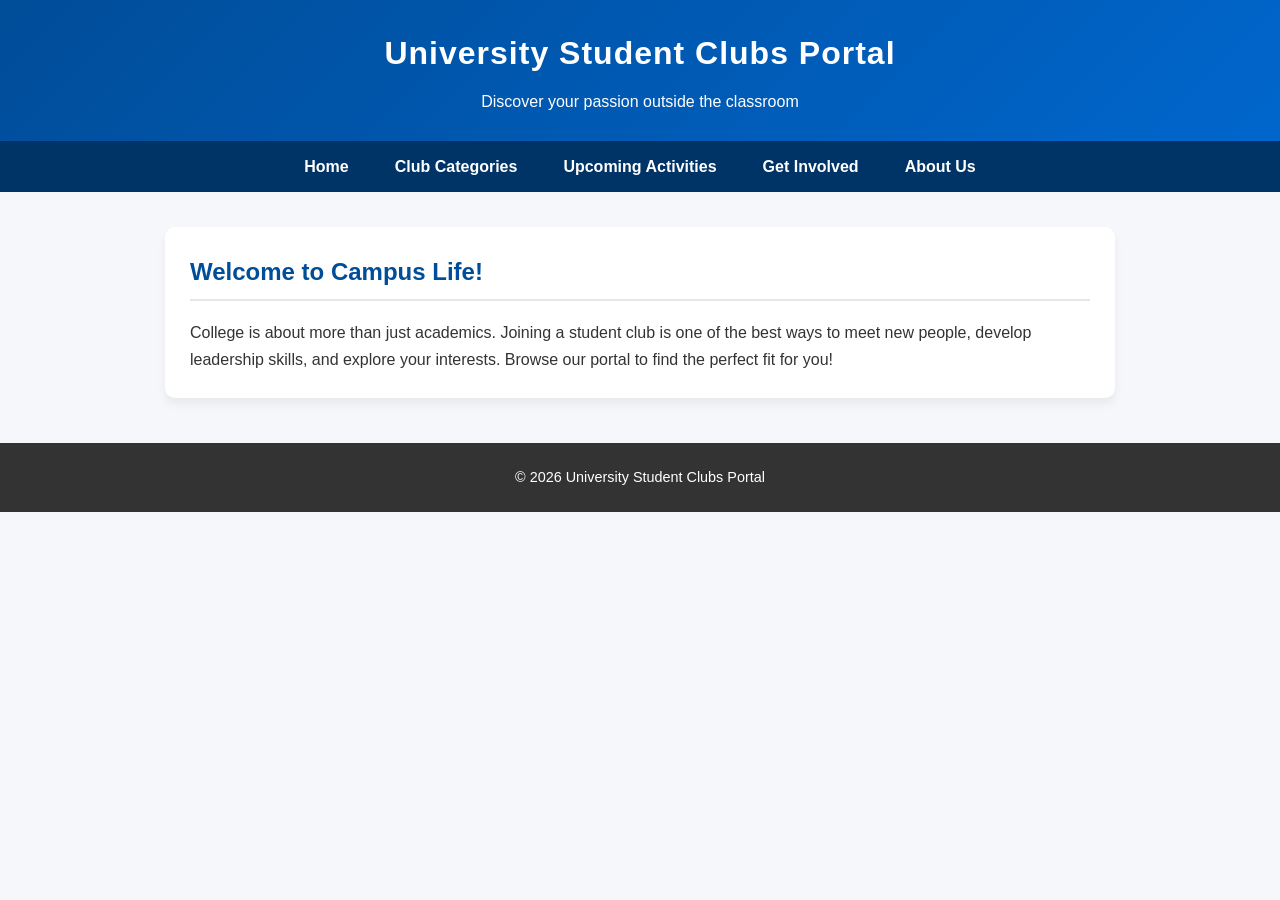
==== student_portfolio/src/index.html @ 0cc9b9a0 "folder" ====
<!DOCTYPE html>
<html lang="en">
<head>
    <meta charset="UTF-8">
    <meta name="viewport" content="width=device-width, initial-scale=1.0">
    <title>University Student Clubs Portal</title>
    <link rel="stylesheet" href="/styles/style.css">
</head>
<body>
    <header>
        <h1>University Student Clubs Portal</h1>
        <p>Discover your passion outside the classroom</p>
    </header>
    
    <nav>
        <ul>
            <li><a href="index.html">Home</a></li>  
            <li><a href="categories.html">Club Categories</a></li>
            <li><a href="activities.html">Upcoming Activities</a></li>
            <li><a href="get-involved.html">Get Involved</a></li>
            <li><a href="about.html">About Us</a></li>
        </ul>
    </nav>

    <main>
        <h2>Welcome to Campus Life!</h2>
        <p>College is about more than just academics. Joining a student club is one of the best ways to meet new people, develop leadership skills, and explore your interests. Browse our portal to find the perfect fit for you!</p>
    </main>

    <footer>
        <p>&copy; 2026 University Student Clubs Portal</p>
    </footer>
</body>
</html>
---- styles/style.css ----
/* styles/style.css */

/* Basic Reset */
* {
    margin: 0;
    padding: 0;
    box-sizing: border-box;
}

body {
    font-family: 'Segoe UI', Tahoma, Geneva, Verdana, sans-serif;
    line-height: 1.7;
    background-color: #f5f7fa;
    color: #333;
}

/* Header and Navigation */
header {
    background: linear-gradient(135deg, #004d99, #0066cc);
    color: white;
    padding: 1.6rem 0;
    text-align: center;
}

header h1 {
    margin-bottom: 8px;
    letter-spacing: 1px;
}

nav ul {
    list-style: none;
    display: flex;
    justify-content: center;
    gap: 22px;
    background-color: #003366;
    padding: 12px 0;
}

nav ul li a {
    color: white;
    text-decoration: none;
    font-weight: bold;
    padding: 6px 12px;
    border-radius: 4px;
    transition: background-color 0.3s, transform 0.2s;
}

nav ul li a:hover {
    background-color: #0059b3;
    transform: translateY(-2px);
}

/* Main Content Area */
main {
    max-width: 950px;
    margin: 35px auto;
    padding: 25px;
    background: white;
    border-radius: 10px;
    box-shadow: 0 6px 10px rgba(0,0,0,0.06);
}

h2 {
    color: #004d99;
    margin-bottom: 18px;
    border-bottom: 2px solid #e6e6e6;
    padding-bottom: 6px;
}

/* Lists and Cards */
.card-list {
    display: grid;
    grid-template-columns: repeat(auto-fit, minmax(240px, 1fr));
    gap: 22px;
    margin-top: 25px;
}

.card {
    background: #f4f6fb;
    padding: 22px;
    border-left: 5px solid #004d99;
    border-radius: 6px;
    transition: transform 0.2s ease, box-shadow 0.2s ease;
}

.card:hover {
    transform: translateY(-4px);
    box-shadow: 0 6px 12px rgba(0,0,0,0.08);
}

/* Footer */
footer {
    text-align: center;
    padding: 22px;
    background-color: #333;
    color: white;
    margin-top: 45px;
    font-size: 0.9rem;
}
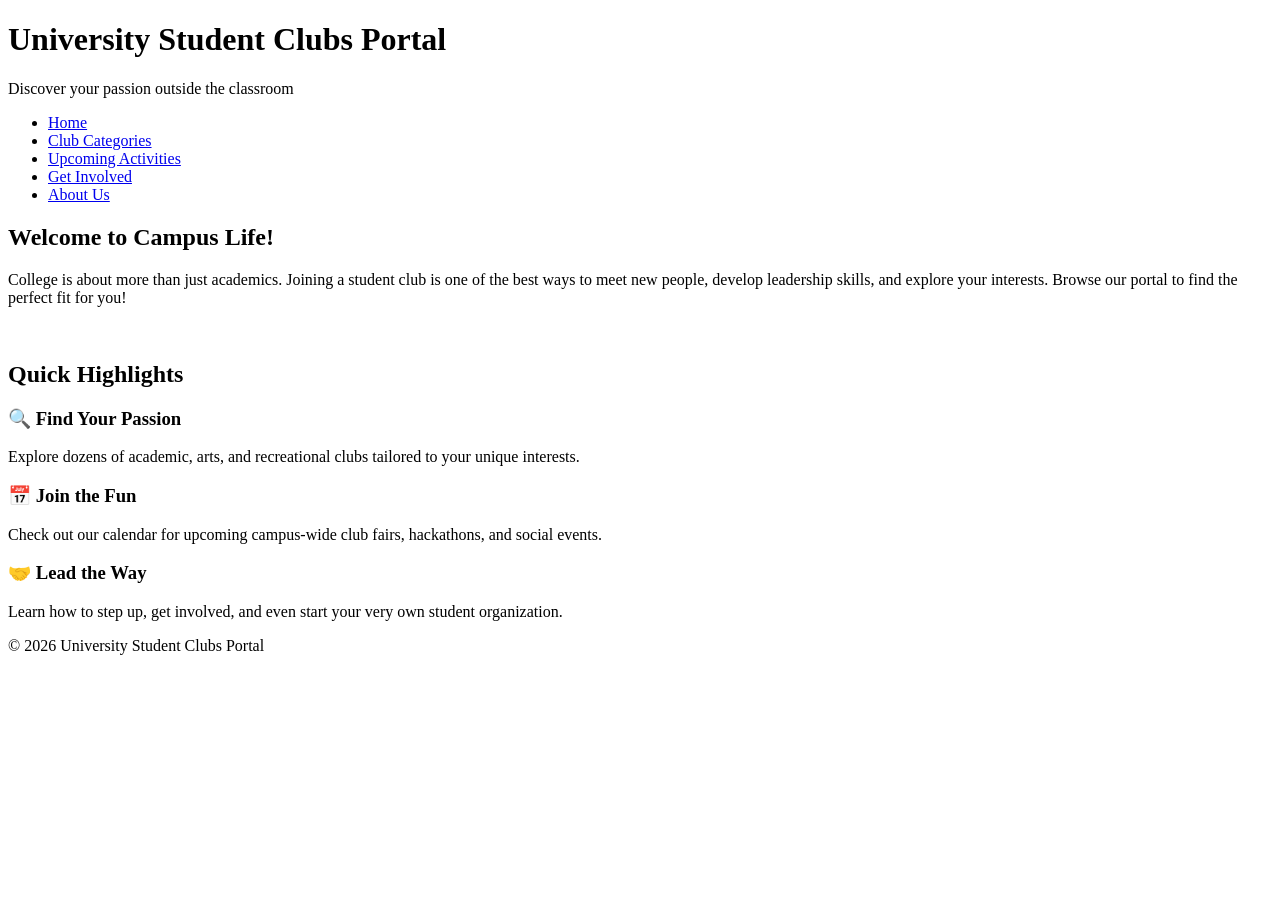
==== commit 90599ee6: "folder" ====
--- a/student_portfolio/src/index.html
+++ b/student_portfolio/src/index.html
@@ -4,7 +4,7 @@
     <meta charset="UTF-8">
     <meta name="viewport" content="width=device-width, initial-scale=1.0">
     <title>University Student Clubs Portal</title>
-    <link rel="stylesheet" href="/styles/style.css">
+    <link rel="stylesheet" href="styles/style.css">
 </head>
 <body>
     <header>
@@ -14,7 +14,7 @@
     
     <nav>
         <ul>
-            <li><a href="index.html">Home</a></li>  
+            <li><a href="index.html">Home</a></li>
             <li><a href="categories.html">Club Categories</a></li>
             <li><a href="activities.html">Upcoming Activities</a></li>
             <li><a href="get-involved.html">Get Involved</a></li>
@@ -25,6 +25,23 @@
     <main>
         <h2>Welcome to Campus Life!</h2>
         <p>College is about more than just academics. Joining a student club is one of the best ways to meet new people, develop leadership skills, and explore your interests. Browse our portal to find the perfect fit for you!</p>
+        
+        <br>
+        <h2>Quick Highlights</h2>
+        <div class="card-list">
+            <div class="card">
+                <h3>🔍 Find Your Passion</h3>
+                <p>Explore dozens of academic, arts, and recreational clubs tailored to your unique interests.</p>
+            </div>
+            <div class="card">
+                <h3>📅 Join the Fun</h3>
+                <p>Check out our calendar for upcoming campus-wide club fairs, hackathons, and social events.</p>
+            </div>
+            <div class="card">
+                <h3>🤝 Lead the Way</h3>
+                <p>Learn how to step up, get involved, and even start your very own student organization.</p>
+            </div>
+        </div>
     </main>
 
     <footer>
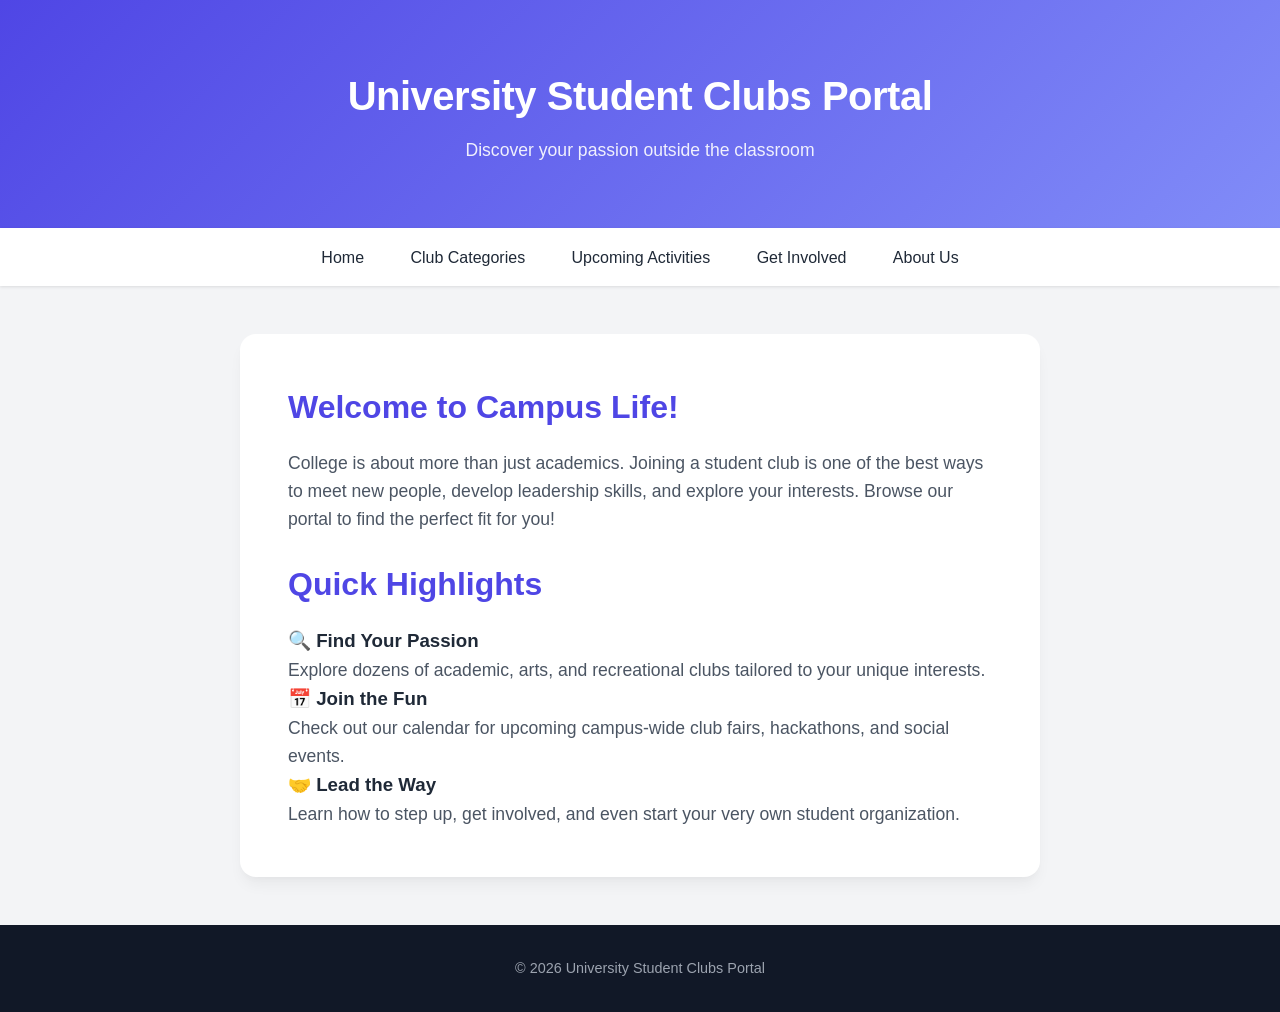
==== commit e718d1f4: "events file" ====
--- a/student_portfolio/src/index.html
+++ b/student_portfolio/src/index.html
@@ -4,7 +4,7 @@
     <meta charset="UTF-8">
     <meta name="viewport" content="width=device-width, initial-scale=1.0">
     <title>University Student Clubs Portal</title>
-    <link rel="stylesheet" href="styles/style.css">
+    <link rel="stylesheet" href="../styles/style.css">
 </head>
 <body>
     <header>
--- a/student_portfolio/styles/style.css
+++ b/student_portfolio/styles/style.css
@@ -0,0 +1,120 @@
+/* Import a modern Google Font */
+@import url('https://fonts.googleapis.com/css2?family=Poppins:wght@300;400;600&display=swap');
+
+/* Define a modern color palette using CSS Variables */
+:root {
+    --primary-color: #4f46e5; /* Vibrant Indigo */
+    --primary-light: #818cf8;
+    --bg-color: #f3f4f6; /* Soft light gray background */
+    --card-bg: #ffffff;
+    --text-main: #1f2937; /* Dark slate instead of harsh black */
+    --text-muted: #4b5563;
+}
+
+/* Basic Reset */
+* {
+    margin: 0;
+    padding: 0;
+    box-sizing: border-box;
+    font-family: 'Poppins', sans-serif;
+}
+
+/* Body layout using Flexbox to keep the footer at the bottom */
+body {
+    background-color: var(--bg-color);
+    color: var(--text-main);
+    line-height: 1.6;
+    display: flex;
+    flex-direction: column;
+    min-height: 100vh;
+}
+
+/* Header - Modern Gradient & Spacing */
+header {
+    background: linear-gradient(135deg, var(--primary-color), var(--primary-light));
+    color: white;
+    padding: 4rem 2rem;
+    text-align: center;
+    box-shadow: 0 4px 6px -1px rgba(0, 0, 0, 0.1);
+}
+
+header h1 {
+    font-size: 2.5rem;
+    font-weight: 600;
+    letter-spacing: -0.5px;
+    margin-bottom: 0.5rem;
+}
+
+header p {
+    font-size: 1.1rem;
+    font-weight: 300;
+    opacity: 0.9;
+}
+
+/* Navigation - Sticky & Pill-shaped hover effects */
+nav {
+    background: var(--card-bg);
+    box-shadow: 0 1px 3px rgba(0, 0, 0, 0.1);
+    position: sticky; /* Keeps nav at the top when scrolling */
+    top: 0;
+    z-index: 100;
+}
+
+nav ul {
+    display: flex;
+    justify-content: center;
+    flex-wrap: wrap;
+    list-style: none;
+    padding: 1rem;
+    gap: 0.5rem;
+}
+
+nav ul li a {
+    text-decoration: none;
+    color: var(--text-main);
+    font-weight: 400;
+    padding: 0.6rem 1.2rem;
+    border-radius: 50px; /* Modern pill shape */
+    transition: all 0.3s ease;
+}
+
+nav ul li a:hover {
+    background-color: var(--primary-color);
+    color: white;
+    box-shadow: 0 4px 6px rgba(79, 70, 229, 0.2);
+    transform: translateY(-2px); /* Slight lift effect */
+}
+
+/* Main Content - Floating Card Look */
+main {
+    flex: 1; /* Pushes footer down */
+    width: 90%;
+    max-width: 800px;
+    margin: 3rem auto;
+    padding: 3rem;
+    background: var(--card-bg);
+    border-radius: 16px; /* Smooth, rounded corners */
+    box-shadow: 0 10px 15px -3px rgba(0, 0, 0, 0.05), 0 4px 6px -2px rgba(0, 0, 0, 0.025); /* Soft, layered shadow */
+}
+
+main h2 {
+    color: var(--primary-color);
+    font-size: 2rem;
+    margin-bottom: 1rem;
+    font-weight: 600;
+}
+
+main p {
+    font-size: 1.1rem;
+    color: var(--text-muted);
+}
+
+/* Footer - Clean and minimal */
+footer {
+    background-color: #111827; /* Very dark blue/gray */
+    color: #9ca3af;
+    text-align: center;
+    padding: 2rem;
+    margin-top: auto;
+    font-size: 0.9rem;
+}
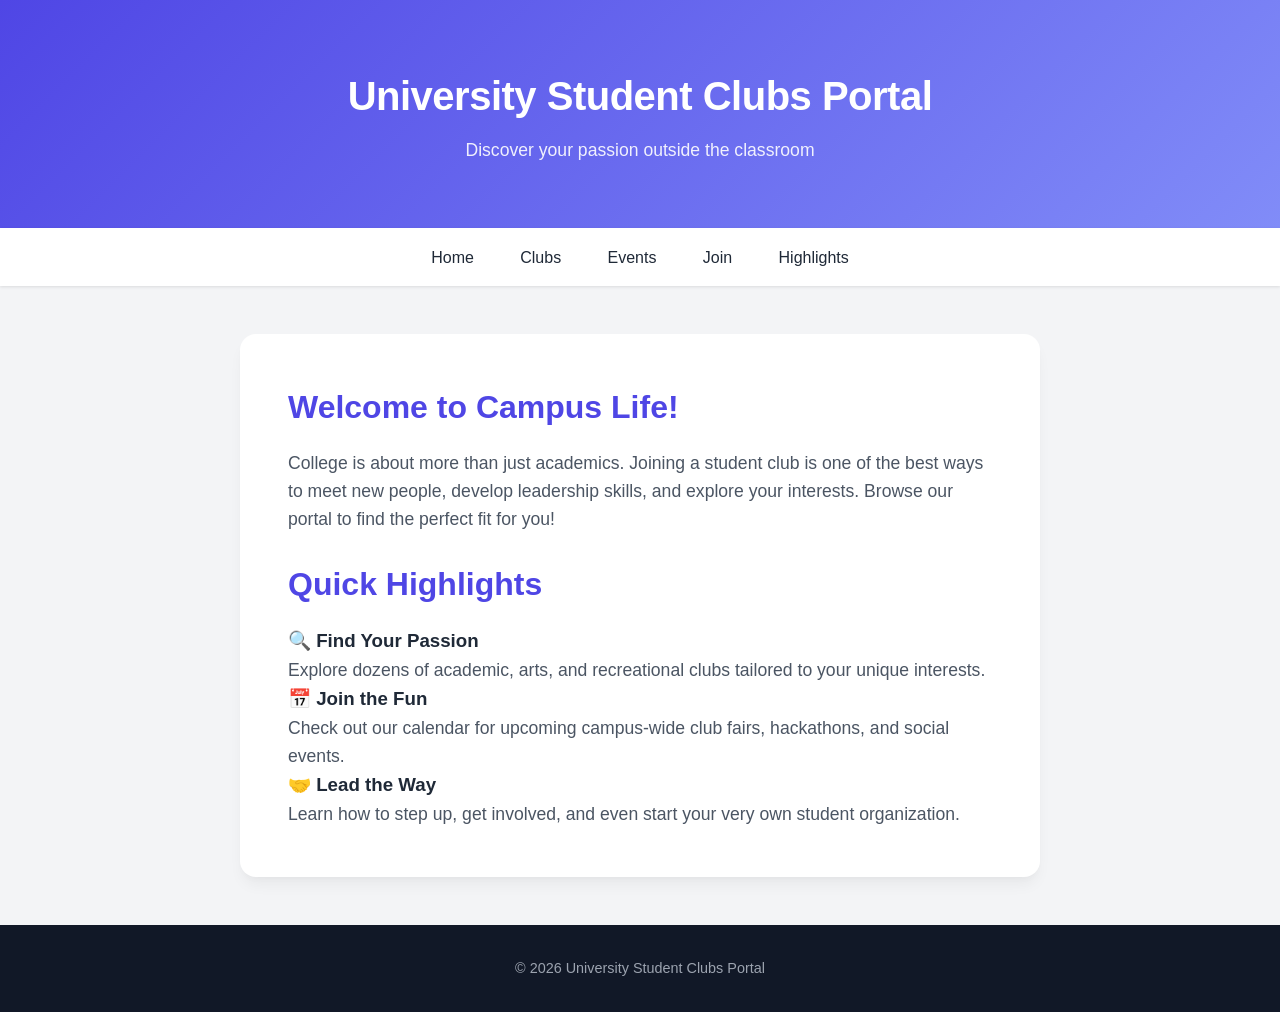
==== commit 447914ef: "udated file refrencing" ====
--- a/student_portfolio/src/index.html
+++ b/student_portfolio/src/index.html
@@ -15,10 +15,10 @@
     <nav>
         <ul>
             <li><a href="index.html">Home</a></li>
-            <li><a href="categories.html">Club Categories</a></li>
-            <li><a href="activities.html">Upcoming Activities</a></li>
-            <li><a href="get-involved.html">Get Involved</a></li>
-            <li><a href="about.html">About Us</a></li>
+            <li><a href="clubs.html">Clubs</a></li>
+            <li><a href="events.html">Events</a></li>
+            <li><a href="join.html">Join</a></li>
+            <li><a href="highlights.html">Highlights</a></li>
         </ul>
     </nav>
 
